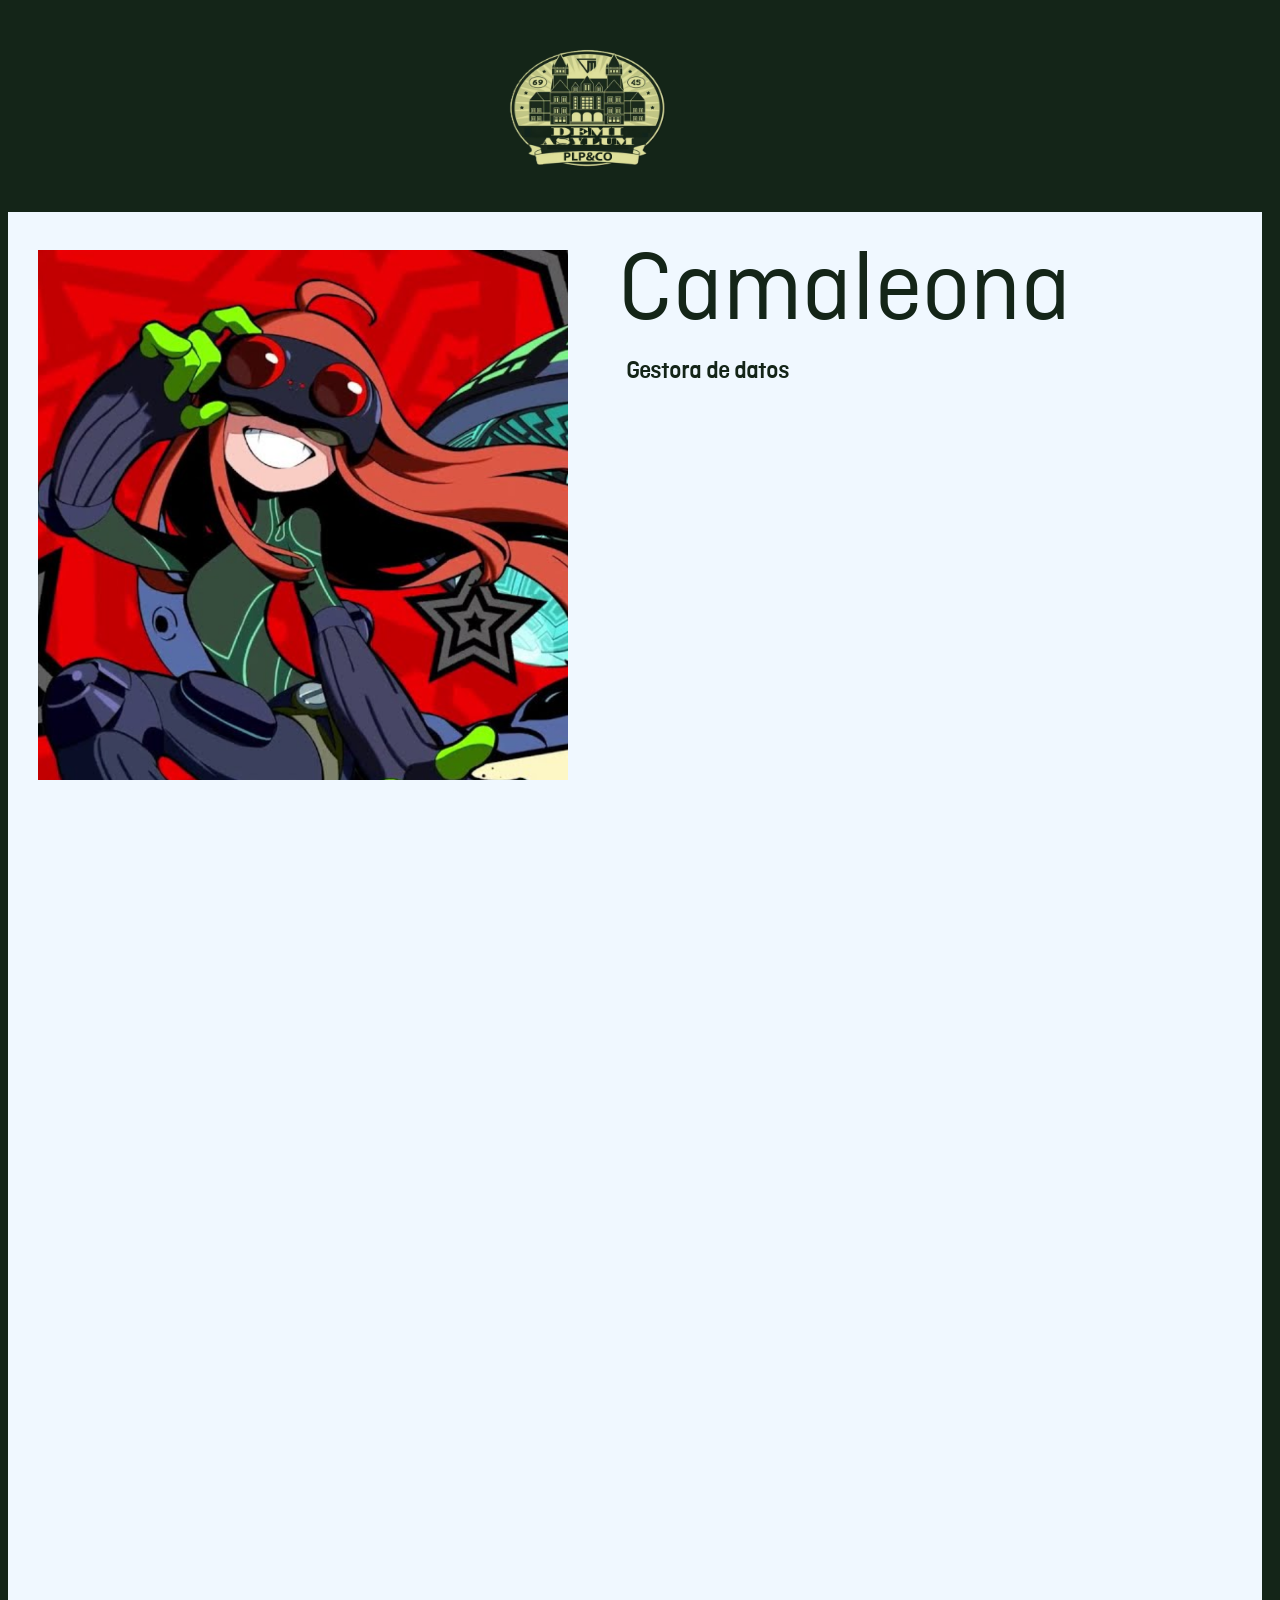
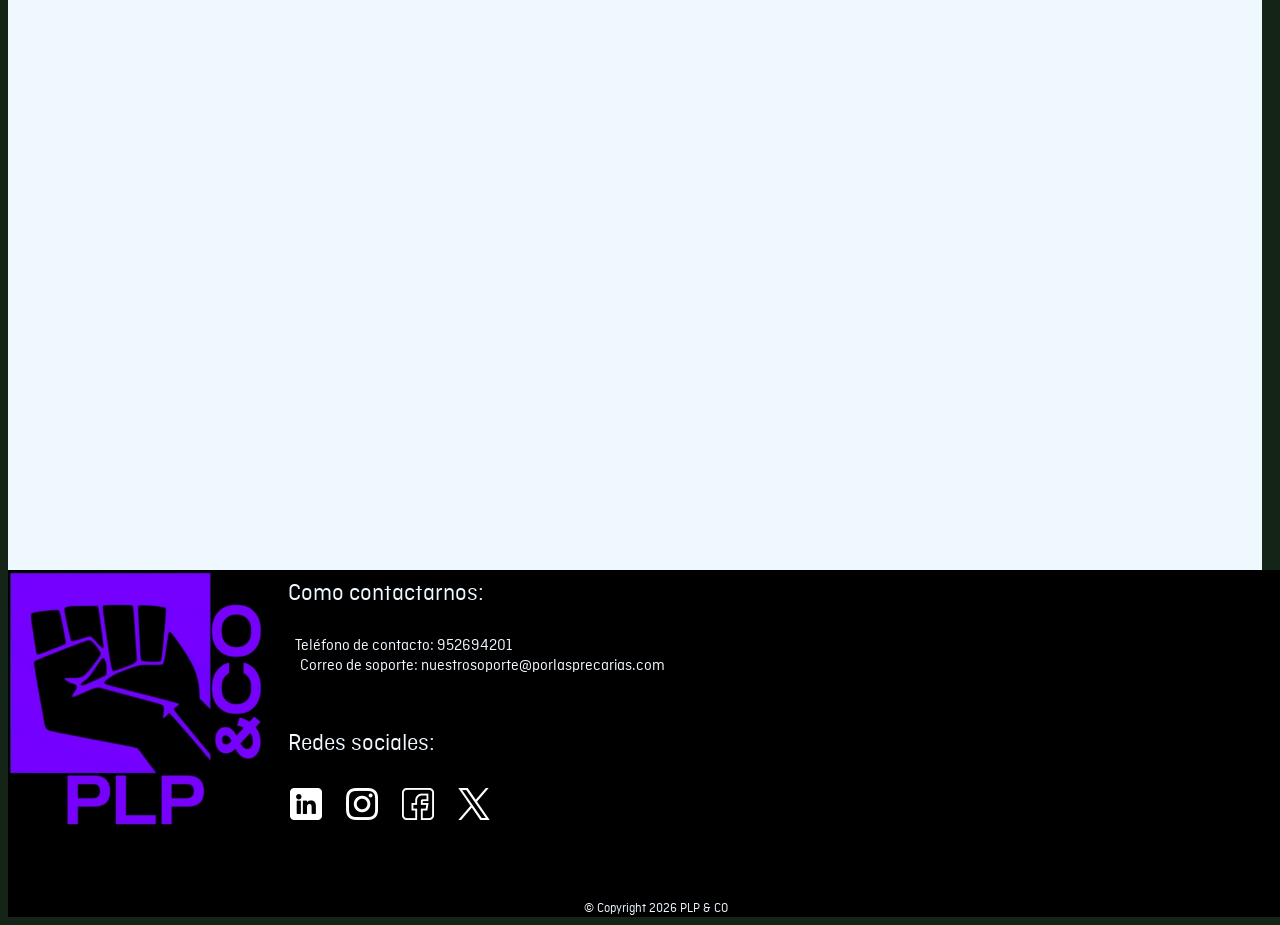
==== info-camaleona.html @ a71482a7 "Mejoras de interfaz de miembros V.mobile" ====
<!DOCTYPE html>
<meta charset="UTF-8">

<html style=" background-color: rgb(20, 37, 24);">

<head>
    <link rel="stylesheet" href="style.css">
</head>


<title> Información sobre Camaleona</title>
<link rel="icon" type="image/x-icon" href="assets/demiAsylumLogo.ico">

<div class="header">

    <header>

        <a href="index.html">
        <img src="assets/demiAsylumLogo.png" alt="DemiAsylumLogo" width="400" height="200"
            style="align-content: center; position: relative; left: 30%;">
        </a>


    </header>

</div>

<div class="pageContent">
    <div style="background-color: aliceblue; width: 100%;">
<br>
    <div align="left" style="border: 5px; list-style-type: none; height: 100%; padding: 20px; margin: 0 10px; ">
                <img src="assets/camaleona.png" alt="camaleona" width="530" height="530">
                <div class="member3TextPorfolio" style="position: relative; left: 580px; top: -570px;">
                <a style="position: relative; left: -20;  top: 20px; font-family:Imagefont; color: rgb(20, 37, 24); font-size: 100px;">Camaleona</a>
                <h3 style="font-family:Imagefont; color: rgb(20, 37, 24); font-size: x-large; left: 8px; position: relative;">Gestora de datos</h3>
                </div>
        </div>

<br>
<br>
<br>
<br>
<br>
<br>
<br>
<br>
<br>
<br>
<br>
<br>
<br>
<br>
<br>
<br>
<br>
<br>
<br>
<br>
<br>
<br>
<br>
<br>
<br>
<br>
<br>
<br>
<br>
<br>
<br>
<br>
<br>
<br>
<br>
<br>
<br>
<br>
<br>
<br>
<br>
<br>
<br>
<br>
<br>
<br>
<br>
<br>
<br>
<br>
<br>
<br>
<br>
<br>
<br>
<br>
<br>
<br>
<br>
<br>
<br>
<br>
<br>
<br>
<br>
</div>
    
</div>





<div class="footer">


    <img src="assets/plp&coLogo.jpeg" alt="inscriptImg" width="256" height="256"
        style="left: 0px ; position: relative;">
    <div>
        <a style="color: aliceblue; position: relative; left: 280px; top:-250px; font-family:Imagefont; font-size: x-large;">Como contactarnos: </a>
        <a style="color: aliceblue; position: relative; left: 86px; top:-200px; font-family:Imagefont; font-size: medium;">Teléfono de contacto: 952694201</a>
        <a style="color: aliceblue; position: relative; left: -130px; top:-180px; font-family:Imagefont; font-size: medium;">Correo de soporte: nuestrosoporte@porlasprecarias.com</a>
    </div>
    <div>
        <a style="color: aliceblue; position: relative; left: 280px; top:-140px; font-family:Imagefont; font-size: x-large;">Redes sociales: </a>
        <div class="socialMediaIcons">

                <a href="Likidin.html"><img src="assets/icons/linkedin.png" style="width: 32px; height: 32px; margin: 0 10px; background-size:64px;" alt="linkedin"></a>

                <a href=""><img src="assets/icons/instagram.png" style="width: 32px; height: 32px; margin: 0 10px; background-size:64px;" alt="instagram"></a>

                <a href=""></a><img src="assets/icons/facebook.png" style="width: 32px; height: 32px; margin: 0 10px; background-size:64px;" alt="facebook"></a>

                <a href=""></a><img src="assets/icons/twitter.png" style="width: 32px; height: 32px; margin: 0 10px; background-size:64px;" alt="twitter"></a>

    </div>
    </div>
    
        <a style="text-align: center; position: relative; left: 45%; color: aliceblue; font-family: ImageFont; font-size: smaller;">© Copyright 2026 PLP & CO</a>


</div>

</html>
---- style.css ----
@font-face {
  font-family:Titlefont;
  src: url(letterfonts/OceansideTypewriter.ttf);
}
@font-face {
  font-family:Imagefont;
  src: url(letterfonts/CiutadellaRegular.ttf);
}


.header{

background-color:rgb(20, 37, 24);
width:100%;

}

.pageContent{

  position: relative;
  width: 98dvw;

}

.welcomeText1{
  
    color: rgb(223, 224, 156);
    font-size: 39px ;
    font-family: Titlefont;
    text-align: center;
    top:-50px;
     position:relative ;

}

.welcomeText2{
  
    color: rgb(223, 224, 156);
    font-size: 39px ;
    font-family: Titlefont;
    text-align: center;
    top:-50px;
    left:8px;
     position:relative ;

}

.photoHoverText{

    text-align: left;
    font-family:Imagefont;
    color: aliceblue;
    font-size: 60px ;
    top:310px;
    left: 80px;
     position: relative;

}

.slogan{

    text-align: left;
    font-family:Imagefont;
    color: aliceblue;
    font-size: 25px ;
    top:-150px;
    left: 80px;
     position: relative;

}

.inscriptText{

  color: rgb(20, 37, 24);
  font-family:Imagefont;
  font-size: 50px ;
  top:120px;
  left:65px;
  position: relative;

}

.inscriptionsSection{

background-color: rgb(223, 224, 156) ;
top: -16px;
width: 100%;
position: static;

}

.workgroupSection{

  position: relative;
  background-color: aliceblue;

}

.workgroupTextDiv{

background-color: aliceblue;
width: 100%;

}

.workgroupText{
 background-color: aliceblue;
  text-align: center;
  left: 215px;
  font-size: 49px ;
  color: rgb(20, 37, 24);
  position:relative;
  font-family:Imagefont;

}

*{
  box-sizing: border-box;
}

.memberSection{

width: 100vw;
height: 450px;
padding: 10px;

position: static;
display: inline-block;

columns: 1;
text-align: center;

}

.eventSection{

width: 100vw;
height: 450px;
padding: 10px;

position: static;
display: inline-block;

columns: 1;
text-align: center;

}

.member1{
border: 5px;
list-style-type: none;
height: 100%;
padding: 20px;
margin: 0 10px;

display: inline-block;
text-align: left;
}

.member2{
border: 5px;
list-style-type: none;
height: 100%;
padding: 20px;
margin: 0 10px;

display: inline-block;
text-align: left;
}

.member3{
border: 5px;
list-style-type: none;
height: 100%;
padding: 20px;
margin: 0 10px;

display: inline-block;
text-align: left;
}

.member4{
border: 5px;
list-style-type: none;
height: 100%;
padding: 20px;
margin: 0 10px;

display: inline-block;
text-align: left;
}

.member1:hover{
  transform: scale(1.05);
  box-shadow: 0 0 100px rgb(20, 37, 24);
}

.member2:hover{
  transform: scale(1.05);
  box-shadow: 0 0 100px rgb(20, 37, 24);
}

.member3:hover{
  transform: scale(1.05);
  box-shadow: 0 0 100px rgb(20, 37, 24);
}

.member4:hover{
  transform: scale(1.05);
  box-shadow: 0 0 100px rgb(20, 37, 24);
}

.event1{
border: 5px;
list-style-type: none;
height: 100%;

display: inline-block;
text-align: center;
}

.event2{
border: 5px;
list-style-type: none;
height: 100%;

display: inline-block;
text-align: center;
}

.event3{
border: 5px;
list-style-type: none;
height: 100%;

display: inline-block;
text-align: center;
}

.member1Text{
text-align: left;
}

.member2Text{
text-align: left;
}

.member3Text{
text-align: left;
}

.member4Text{
text-align: left;
}

.footer{

background-color:rgb(0, 0, 0);
color: aliceblue;
position: relative;
bottom: 0;
width: 100dvw;

}

.socialMediaIcons{

  display: inline-block;
  position: relative;
  left: 120px; 
  top:-70px;

}

.icon{

  display: inline-block;
  position: relative;

}
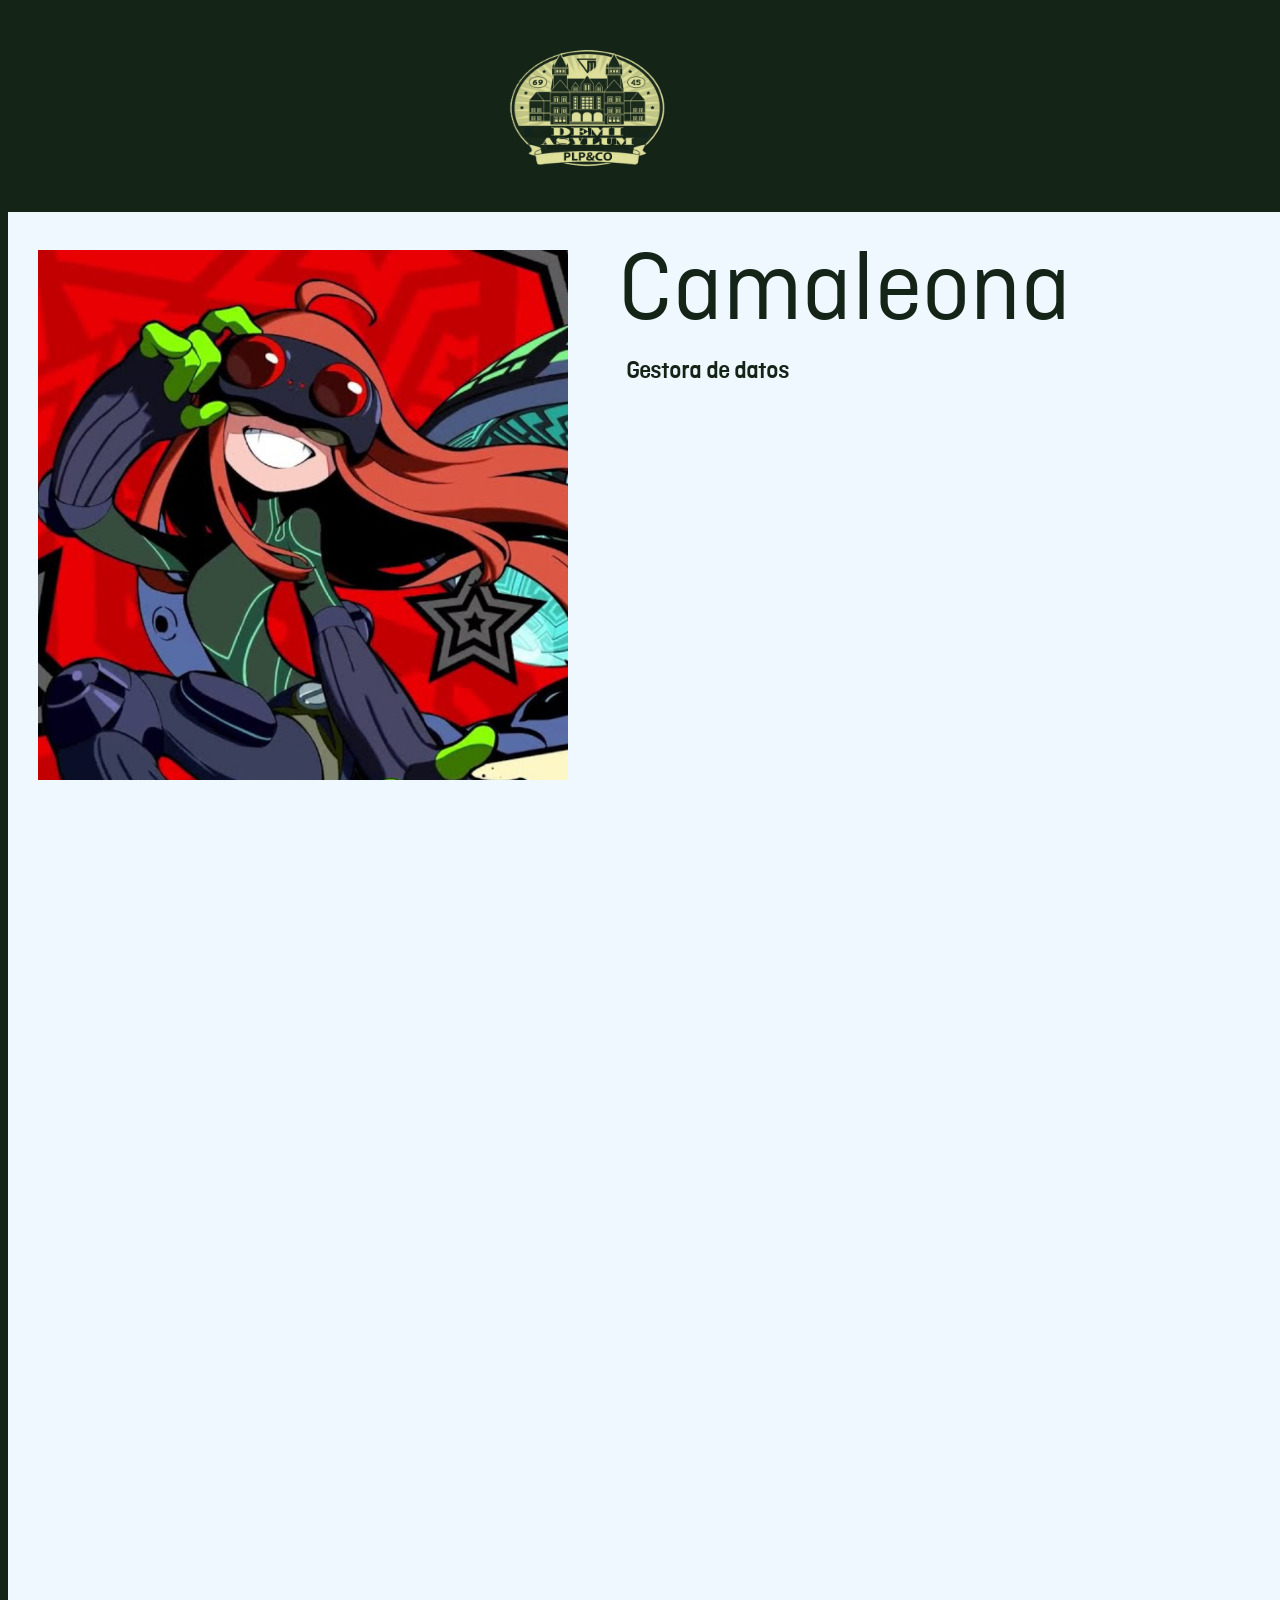
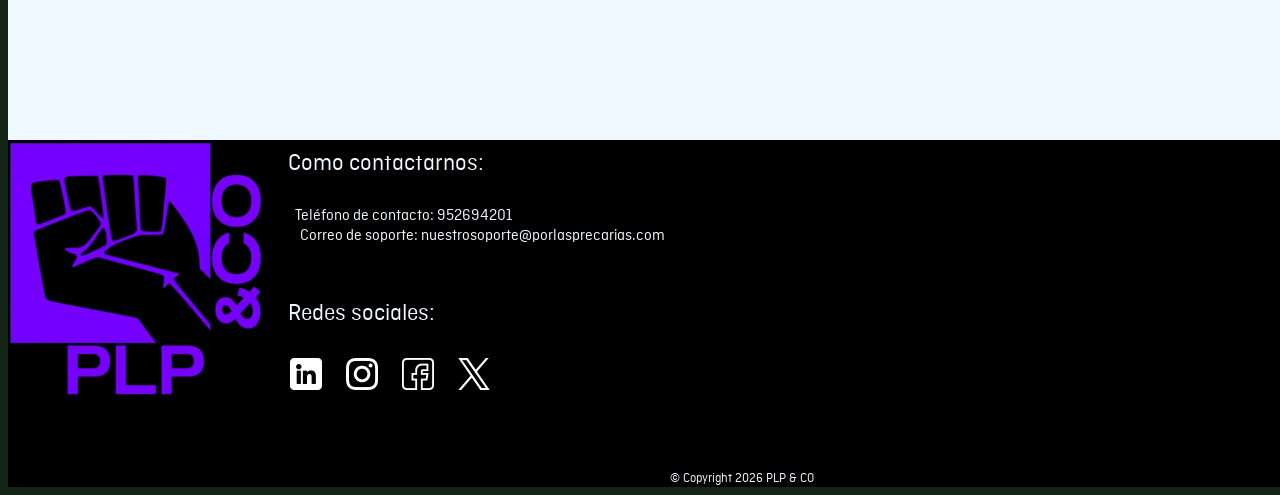
==== commit 7f208b85: "Instagram and Special Event" ====
--- a/info-camaleona.html
+++ b/info-camaleona.html
@@ -36,6 +36,71 @@
                 </div>
         </div>
 
+<br>
+<br>
+<br>
+<br>
+<br>
+<br>
+<br>
+<br>
+<br>
+<br>
+<br>
+<br>
+<br>
+<br>
+<br>
+<br>
+<br>
+<br>
+<br>
+<br>
+<br>
+<br>
+<br>
+<br>
+<br>
+<br>
+<br>
+<br>
+<br>
+<br>
+<br>
+<br>
+<br>
+<br>
+<br>
+<br>
+<br>
+<br>
+<br>
+<br>
+<br>
+<br>
+<br>
+<br>
+<br>
+<br>
+<br>
+<br>
+<br>
+<br>
+<br>
+<br>
+<br>
+<br>
+<br>
+<br>
+<br>
+<br>
+<br>
+<br>
+<br>
+<br>
+<br>
+<br>
+<br>
 <br>
 <br>
 <br>
--- a/style.css
+++ b/style.css
@@ -12,14 +12,15 @@
 
 background-color:rgb(20, 37, 24);
 width:100%;
+display: block;
 
 }
 
 .pageContent{
 
   position: relative;
-  width: 98dvw;
-
+  width: 115dvw;
+  display: block;
 }
 
 .welcomeText1{
@@ -132,6 +133,12 @@
 
 }
 
+.specialEvents{
+
+  background-color: aliceblue;
+
+}
+
 .eventSection{
 
 width: 100vw;
@@ -208,6 +215,15 @@
 .member4:hover{
   transform: scale(1.05);
   box-shadow: 0 0 100px rgb(20, 37, 24);
+}
+
+.eventS{
+border: 5px;
+list-style-type: none;
+height: 780px;
+
+display: inline-block;
+text-align: center;
 }
 
 .event1{
@@ -259,7 +275,8 @@
 color: aliceblue;
 position: relative;
 bottom: 0;
-width: 100dvw;
+width: 115dvw;
+display: block;
 
 }
 
